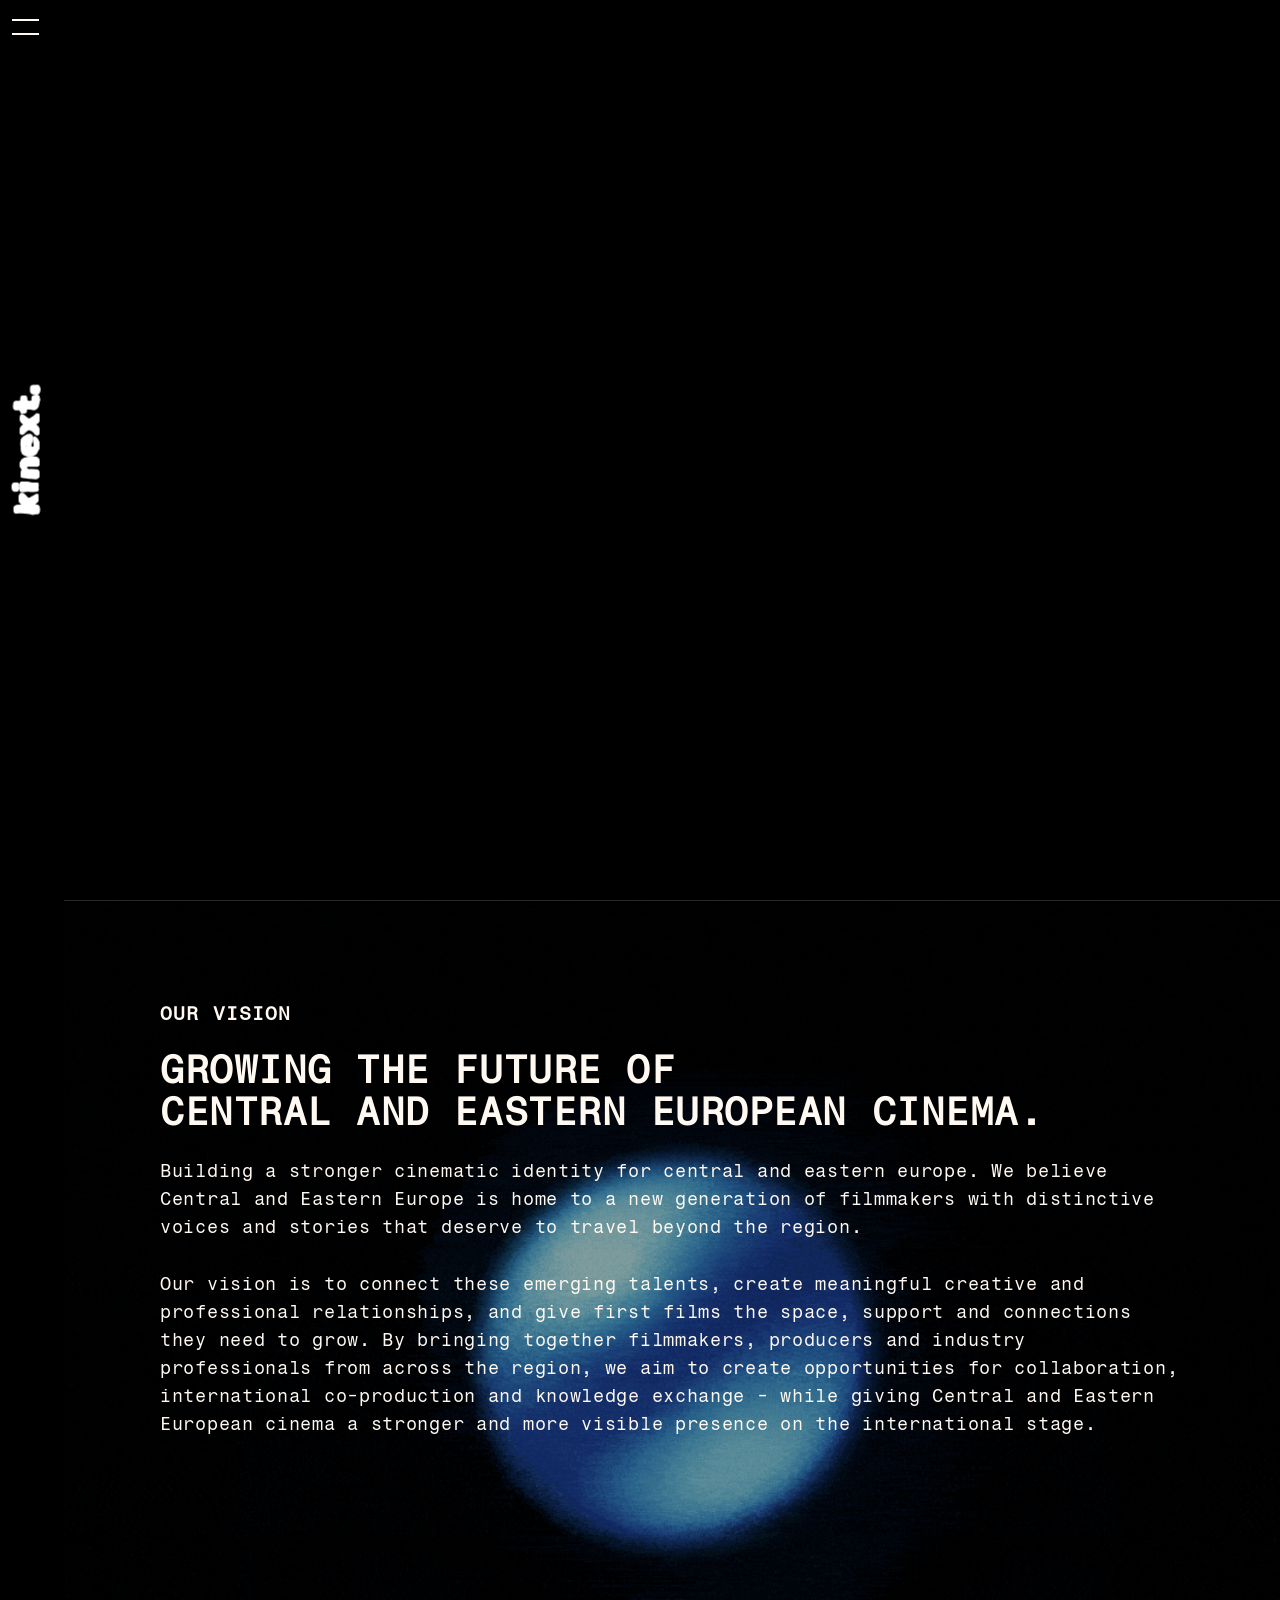
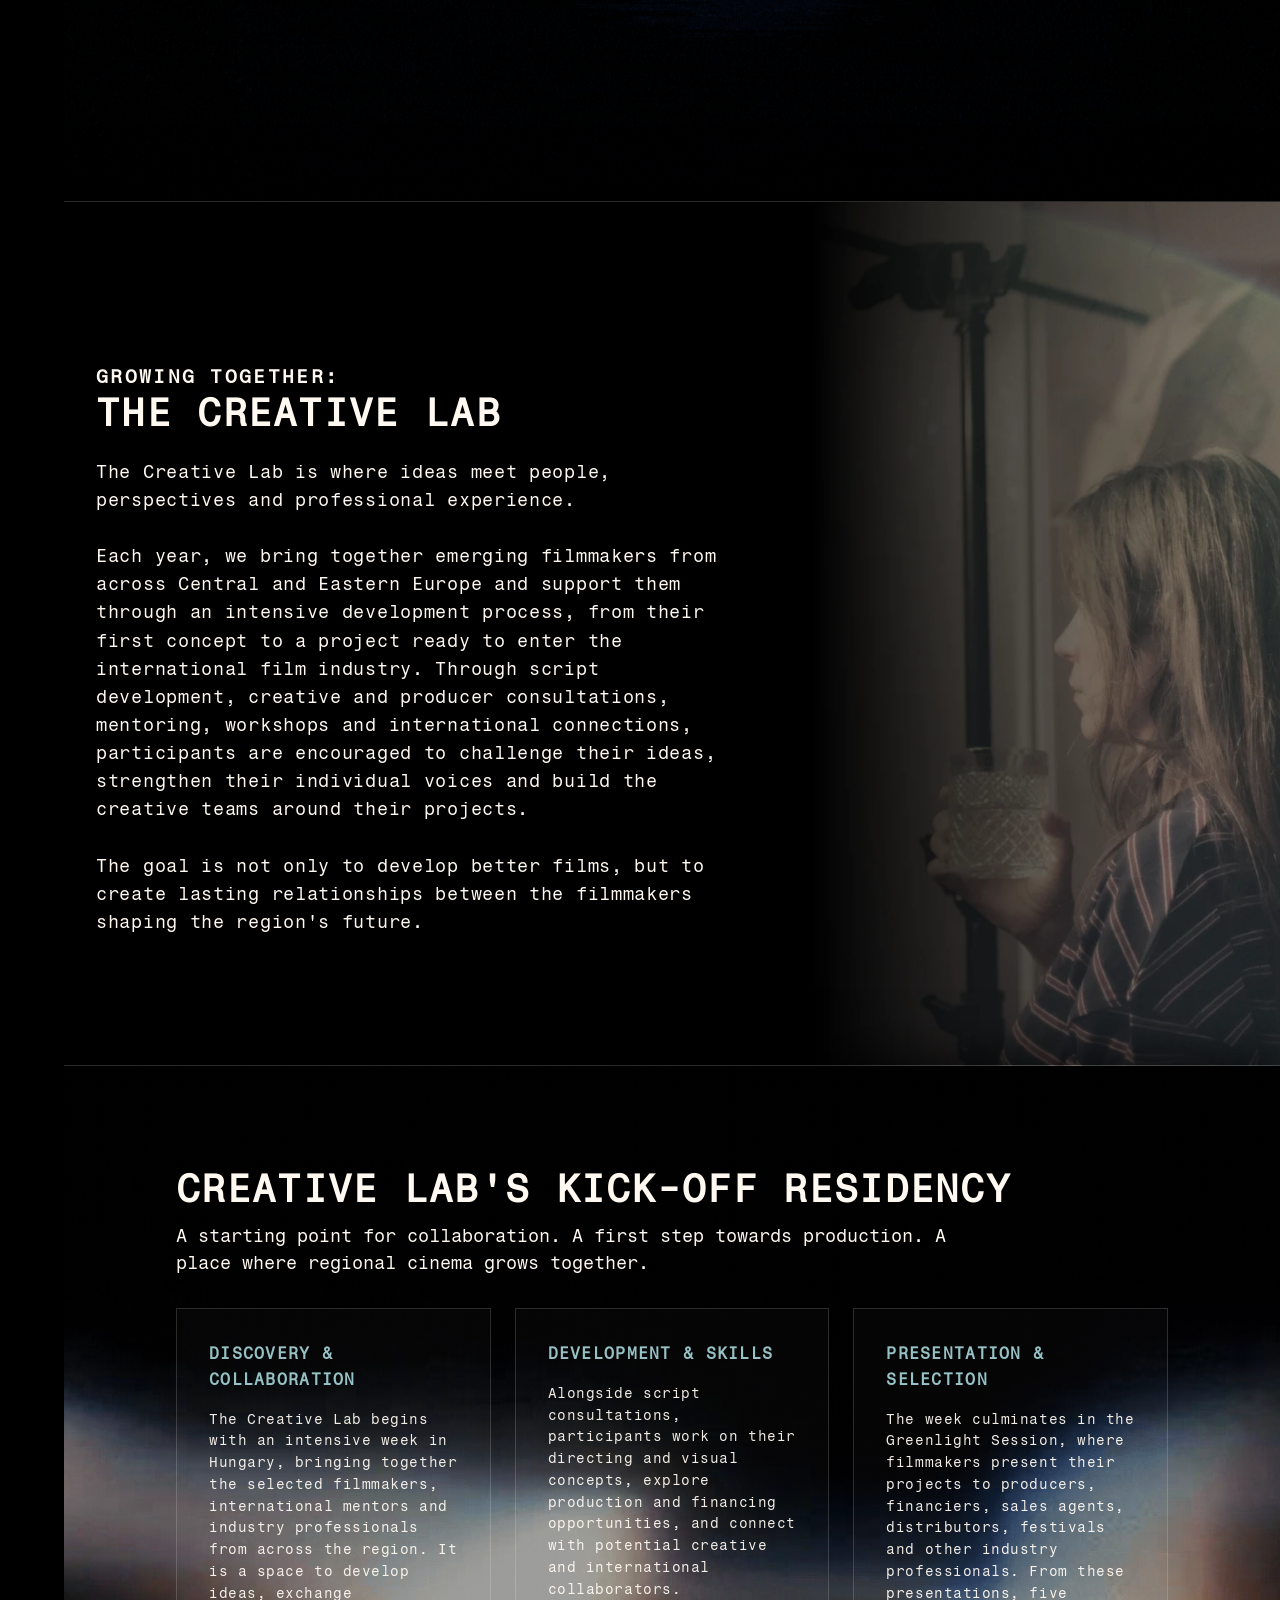
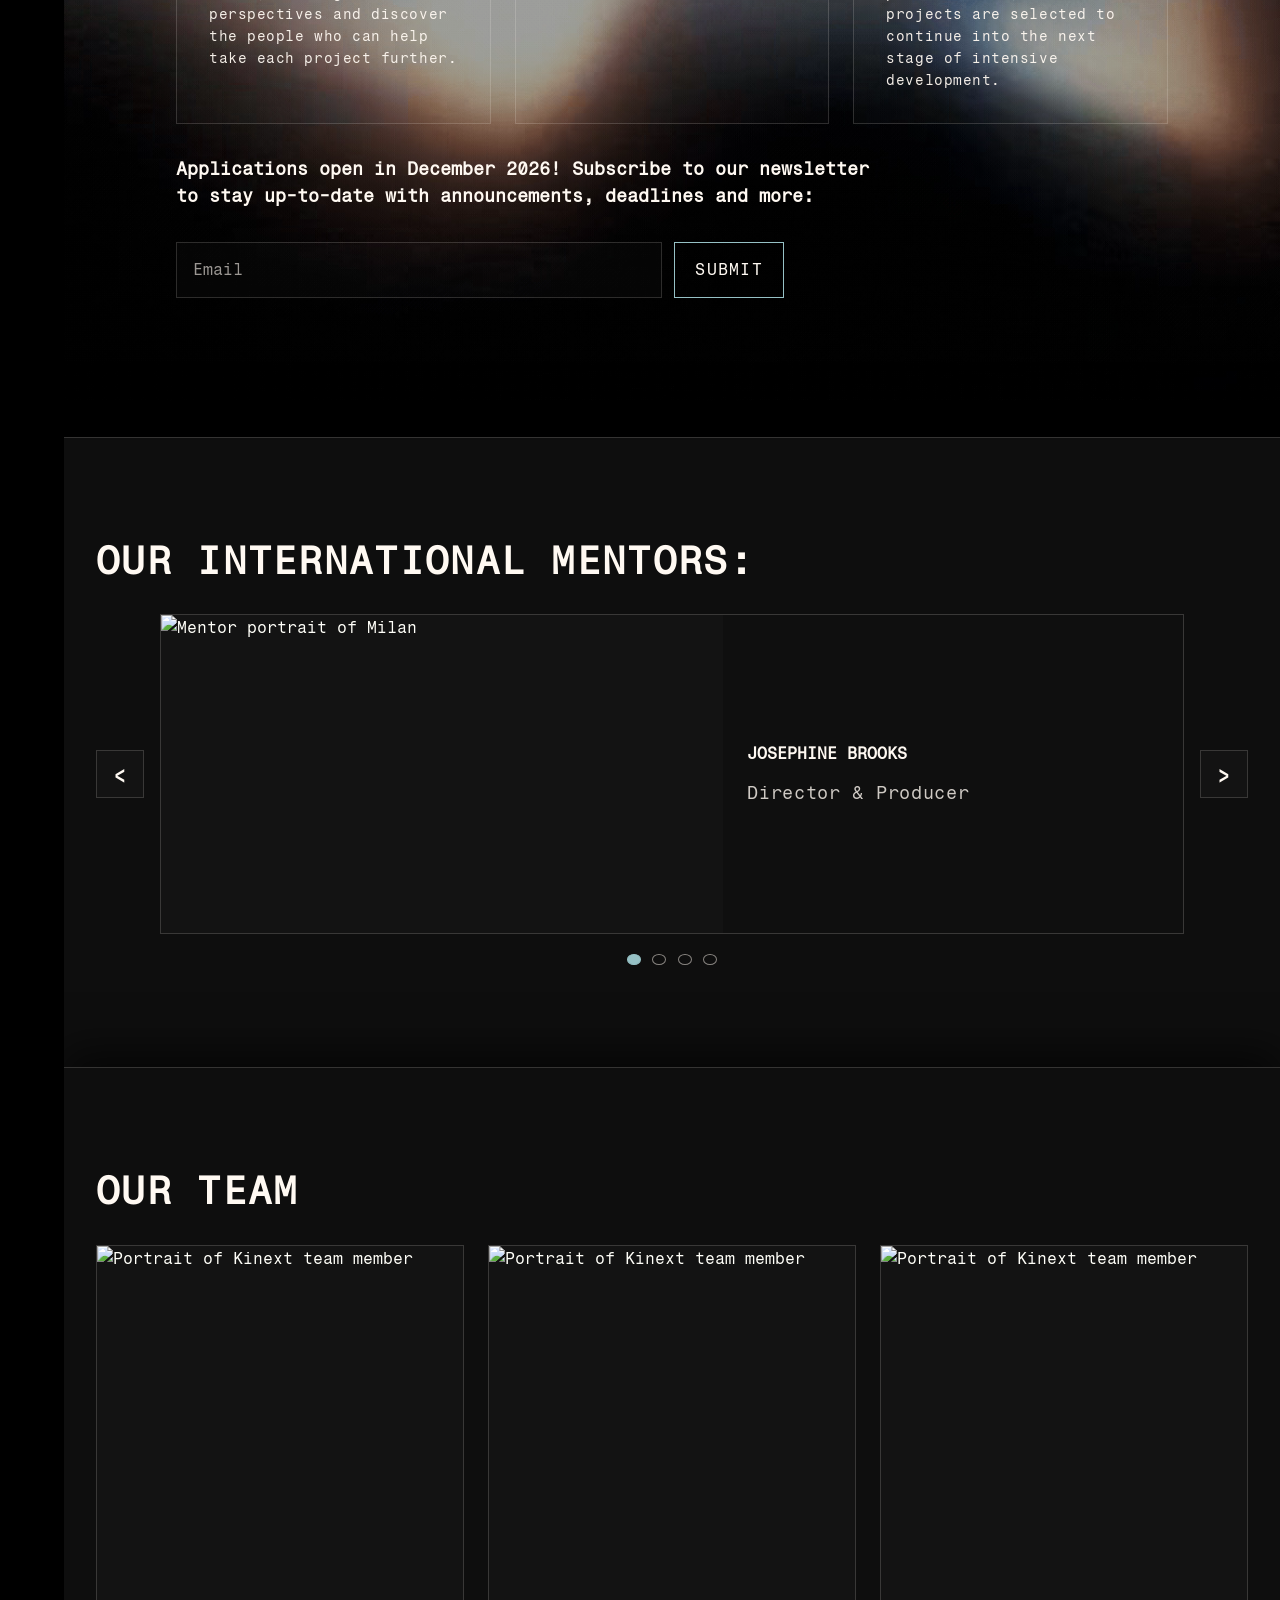
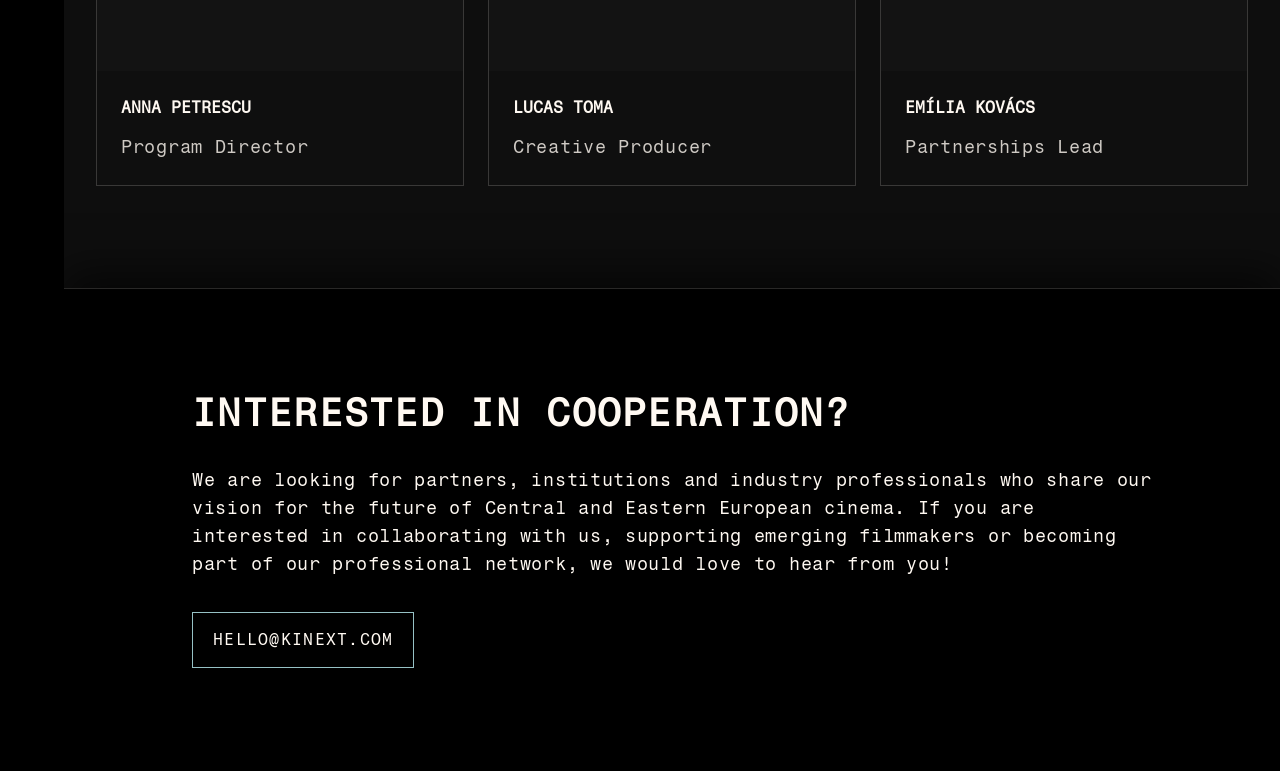
==== public_html/index.html @ cf5c026e "update" ====
<!DOCTYPE html>
<html lang="en">
  <head>
    <meta charset="UTF-8" />
    <meta name="viewport" content="width=device-width, initial-scale=1.0" />
    <meta
      name="description"
      content="Kinext is building a stronger cinematic identity for Central and Eastern Europe through creative collaboration, mentorship, and international opportunities."
    />
    <title>Kinext | Growing the future of Central and Eastern European cinema</title>
    <link rel="preconnect" href="https://fonts.googleapis.com" />
    <link rel="preconnect" href="https://fonts.gstatic.com" crossorigin />
    <link
      href="https://fonts.googleapis.com/css2?family=Fragment+Mono:ital,wght@0,100;0,200;0,300;0,400;0,500;0,600;0,700;1,100;1,200;1,300;1,400;1,500;1,600;1,700&family=Rubik+Spray+Paint&display=swap"
      rel="stylesheet"
    />
    <link rel="stylesheet" href="styles.css" />
  </head>
  <body>
    <div class="page-shell">
      <div class="menu-toolbar" aria-hidden="true">
        <div class="toolbar-logo" aria-hidden="true"></div>
        <button
          class="menu-toggle"
          type="button"
          aria-expanded="false"
          aria-controls="side-menu"
          aria-label="Open navigation menu"
        >
          <span></span>
          <span></span>
        </button>
      </div>

      <aside class="side-menu" id="side-menu" aria-label="Main navigation">

        <nav>
          <ul>
            <li><a href="#vision">Our vision</a></li>
            <li><a href="#creative-lab">The Creative Lab</a></li>
            <li><a href="#residency">Kickoff Residency</a></li>
            <li><a href="#mentors">International mentors</a></li>
            <li><a href="#team">The team</a></li>
            <li><a href="#cooperation">Cooperation</a></li>
          </ul>
        </nav>
      </aside>

      <main>
        <section class="hero section-frame" id="top">
          <video
            class="hero__video"
            autoplay
            muted
            loop
            playsinline
            poster="./assets/DSCF0410.RAF.webp"
            aria-hidden="true"
          >
            <source src="./assets/landing_page_main_video/GIF_PÁSZTOR.mp4" type="video/mp4" />
          </video>
          <!-- <div class="hero__overlay"></div> -->
          <div class="hero__content">
            <h1 class="logo-wordmark" aria-label="Kinext">Kinext.</h1>
            
          </div>
        </section>

        <section class="vision section-frame" id="vision">
          <div class="section-inner">
            <h2>OUR VISION</h2>
            <p class="hero__subtitle">
              GROWING THE FUTURE OF<br>CENTRAL AND EASTERN EUROPEAN CINEMA.
            </p>
            <p>
              Building a stronger cinematic identity for central and eastern europe.
              We believe Central and Eastern Europe is home to a new generation of
              filmmakers with distinctive voices and stories that deserve to travel
              beyond the region.<br><br>Our vision is to connect these emerging talents,
              create meaningful creative and professional relationships, and give first
              films the space, support and connections they need to grow. By bringing
              together filmmakers, producers and industry professionals from across the
              region, we aim to create opportunities for collaboration, international
              co-production and knowledge exchange - while giving Central and Eastern
              European cinema a stronger and more visible presence on the international
              stage.
            </p>
          </div>
        </section>

        <section class="creative-lab section-frame" id="creative-lab">
          <div class="section-media creative-lab__media" aria-hidden="true"></div>
          <div class="creative-lab__overlay"></div>
          <div class="section-inner creative-lab__content">
            <h2><span id="creative-lab-heading">GROWING TOGETHER:</span><br>THE CREATIVE LAB</h2>
            <p>
              The Creative Lab is where ideas meet people, perspectives and professional
              experience.<br><br>Each year, we bring together emerging filmmakers from across
              Central and Eastern Europe and support them through an intensive
              development process, from their first concept to a project ready to enter
              the international film industry. Through script development, creative and
              producer consultations, mentoring, workshops and international connections,
              participants are encouraged to challenge their ideas, strengthen their
              individual voices and build the creative teams around their projects.<br><br>The
              goal is not only to develop better films, but to create lasting
              relationships between the filmmakers shaping the region's future.
            </p>
          </div>
        </section>

        <section class="residency section-frame" id="residency">
          <video
            class="residency__video"
            autoplay
            muted
            loop
            playsinline
            aria-hidden="true"
          >
            <source src="./assets/backgrounds/hatter-residency-webm.webm" type="video/webm" />
          </video>
          <div class="section-inner residency__inner">
            <h2>CREATIVE LAB'S KICK-OFF RESIDENCY</h2>
            <h3>
              A starting point for collaboration. A first step towards production. A
              place where regional cinema grows together.
            </h3>
            <div class="residency-cards">
              <div class="residency-card">
                <h4>Discovery & Collaboration</h4>
                <p>
                  The Creative Lab begins with an intensive week in Hungary, bringing
                  together the selected filmmakers, international mentors and industry
                  professionals from across the region. It is a space to develop ideas,
                  exchange perspectives and discover the people who can help take each
                  project further.
                </p>
              </div>

              <div class="residency-card">
                <h4>Development & Skills</h4>
                <p>
                  Alongside script consultations, participants work on their directing and
                  visual concepts, explore production and financing opportunities, and
                  connect with potential creative and international collaborators.
                </p>
              </div>

              <div class="residency-card">
                <h4>Presentation & Selection</h4>
                <p>
                  The week culminates in the Greenlight Session, where filmmakers present
                  their projects to producers, financiers, sales agents, distributors,
                  festivals and other industry professionals. From these presentations, five
                  projects are selected to continue into the next stage of intensive
                  development.
                </p>
              </div>
            </div>
            <h3 id="submit_label">Applications open in December 2026! Subscribe to our
                  newsletter<br>to stay up-to-date with announcements, deadlines and more:</h3>
            <form 
            action="mailto:example@email.com?subject=Kapcsolatfelvétel"
            method="post"
            enctype="text/plain"
            class="newsletter-form" aria-label="Newsletter subscription form">
              <label class="sr-only" for="email">Email address</label>
              <input id="email" type="email" placeholder="Email" aria-label="Email" />
              <button type="submit">Submit</button>
            </form>
          </div>
        </section>

        <section class="mentors section-frame" id="mentors">
          <div class="section-inner">
            <div class="section-heading-row">
              <h2>Our international mentors:</h2>
            </div>

            <div class="carousel" aria-live="polite">
              <button class="carousel__nav carousel__nav--prev" type="button" aria-label="Previous mentors">
                ‹
              </button>

              <div class="carousel__viewport">
                <div class="carousel__track">
                  <article class="mentor-card is-visible">
                    <img src="/assets/Milan 07310027.raf.webp" alt="Mentor portrait of Milan" />
                    <div class="mentor-card__info">
                      <h3>Josephine Brooks</h3>
                      <p>Director & Producer</p>
                    </div>
                  </article>
                  <article class="mentor-card">
                    <img src="/assets/Milan 07310064.raf.webp" alt="Mentor portrait of another speaker" />
                    <div class="mentor-card__info">
                      <h3>Mateo Silva</h3>
                      <p>Screenwriter & Story Consultant</p>
                    </div>
                  </article>
                  <article class="mentor-card">
                    <img src="/assets/Milan 07310079.raf.webp" alt="Mentor portrait of a filmmaker" />
                    <div class="mentor-card__info">
                      <h3>Leila Novak</h3>
                      <p>Festival Strategist</p>
                    </div>
                  </article>
                  <article class="mentor-card">
                    <img src="/assets/Milan 07310080.raf.webp" alt="Mentor portrait of a creative leader" />
                    <div class="mentor-card__info">
                      <h3>Daniel Kovač</h3>
                      <p>Creative Producer</p>
                    </div>
                  </article>
                </div>
              </div>

              <button class="carousel__nav carousel__nav--next" type="button" aria-label="Next mentors">
                ›
              </button>
            </div>

            <div class="carousel__dots" aria-label="Carousel pagination">
              <button class="dot is-active" type="button" aria-label="Show mentor 1"></button>
              <button class="dot" type="button" aria-label="Show mentor 2"></button>
              <button class="dot" type="button" aria-label="Show mentor 3"></button>
              <button class="dot" type="button" aria-label="Show mentor 4"></button>
            </div>
          </div>
        </section>

        <section class="team section-frame" id="team">
          <div class="section-inner">
            <div class="section-heading-row">
              <h2>Our team</h2>
            </div>

            <div class="team-grid">
              <article class="team-card">
                <img src="/assets/DSCF0410.RAF.webp" alt="Portrait of Kinext team member" />
                <div class="team-card__info">
                  <h3>Anna Petrescu</h3>
                  <p>Program Director</p>
                </div>
              </article>
              <article class="team-card">
                <img src="/assets/Untitled (3).webp" alt="Portrait of Kinext team member" />
                <div class="team-card__info">
                  <h3>Lucas Toma</h3>
                  <p>Creative Producer</p>
                </div>
              </article>
              <article class="team-card">
                <img src="/assets/Milan 07310027.raf.webp" alt="Portrait of Kinext team member" />
                <div class="team-card__info">
                  <h3>Emília Kovács</h3>
                  <p>Partnerships Lead</p>
                </div>
              </article>
            </div>
          </div>
        </section>

        <section class="cooperation section-frame" id="cooperation">
          <div class="section-inner cooperation__inner">
            <h2>INTERESTED IN COOPERATION?</h2>
            <p>
              We are looking for partners, institutions and industry professionals who
              share our vision for the future of Central and Eastern European cinema. If
              you are interested in collaborating with us, supporting emerging filmmakers
              or becoming part of our professional network, we would love to hear from you!
            </p>
            <a class="button-link" href="mailto:hello@kinext.com">hello@kinext.com</a>
          </div>
        </section>
      </main>
    </div>

    <script src="script.js"></script>
  </body>
</html>
---- public_html/styles.css ----
:root {
  --kinext-black: #000000;
  --kinext-off-white: #fff9f2;
  --kinext-beige: #f7ecdf;
  --kinext-teal-light: #96c1c5;
  --kinext-teal-dark: #5d6a6b;

  --bg-primary: var(--kinext-black);
  --text-primary: var(--kinext-off-white);

  --font-primary: 'Fragment Mono', monospace;
  --font-logo: 'Rubik Spray Paint', cursive;

  --content-width: min(1200px, calc(100vw - 2rem));
  --section-padding: clamp(4rem, 8vw, 8rem);
  --panel-line: rgba(255, 249, 242, 0.16);
  --shadow-soft: 0 14px 40px rgba(0, 0, 0, 0.24);
}

* {
  box-sizing: border-box;
}

html {
  scroll-behavior: smooth;
}

body {
  margin: 0;
  padding-left: 4rem; /* 5.5rem-ről csökkentve */
  background: var(--bg-primary);
  color: var(--text-primary);
  font-family: var(--font-primary);
  line-height: 1.6;
}

img {
  display: block;
  max-width: 100%;
}

a {
  color: inherit;
  text-decoration: none;
}

button,
input {
  font: inherit;
}

button {
  cursor: pointer;
}

/* 
Módosítás: overflow-x: hidden helyett overflow: clip-et használunk, 
különben a position: sticky nem fog működni! 
*/
.page-shell {
  min-height: 100vh;
  background: var(--bg-primary);
  position: relative;
  overflow: clip; 
}

/* 
STAKCED SECTIONS LOGIKA
Minden szekció rátapad a képernyő tetejére, és egy finom árnyékkal rendelkezik,
így 3D hatású csúszást kapunk.
*/
.section-frame {
  position: sticky;
  /* Kicserélt sor: Alapból 0px, de ha túl magas a szekció, a JS felülírja */
  top: var(--sticky-top, 0px);
  scroll-margin-top: 0;
  box-shadow: 0 -15px 40px rgba(0, 0, 0, 0.6);
}
/* Az egymásra csúszó sorrend garantálása */
.hero { z-index: 1; }
.vision { 
  z-index: 2; 
  background: url('./assets/backgrounds/hatter-vision.gif');
  background-size: cover;
  background-repeat: no-repeat;
  background-position: center;
}
.creative-lab { z-index: 3; background: var(--kinext-black); }
.residency { z-index: 4; }
.mentors { z-index: 5; background: #0e0e0e; }
.team { z-index: 6; background: #0e0e0e; }
.cooperation { z-index: 7; background: var(--kinext-black); }

.section-inner {
  width: min(var(--content-width), calc(100vw - 8rem));
  margin: 0 auto;
  position: relative;
  z-index: 2;
}

.section-tag {
  font-size: 0.72rem;
  letter-spacing: 0.24rem;
  text-transform: uppercase;
  opacity: 0.8;
  margin: 0 0 1rem;
}

h1, h2, h3, p {
  margin-top: 0;
}

h2 {
  font-size: clamp(1.8rem, 3vw, 3rem);
  letter-spacing: 0.06em;
  line-height: 1.1;
  text-transform: uppercase;
}

p {
  font-size: clamp(0.9rem, 1vw + 0.55rem, 1.1rem);
  letter-spacing: 0.04em;
}
#creative-lab > div.section-inner.creative-lab__content > p:nth-child(3){
  font-size: clamp(0.8rem, 1vw + 0.45rem, 1.0rem);
}
#creative-lab-heading{
  font-size: clamp(1.1rem, 1.5vw, 1.5rem);
}
.logo-wordmark {
  margin: 0;
  font-family: var(--font-logo);
  font-size: clamp(5rem, 14vw, 18rem);
  line-height: 0.8;
  letter-spacing: 0.02em;
  color: var(--kinext-off-white);
  text-transform: none;
}
#vision > div > p:nth-child(3) {
  font-size: clamp(0.9rem, 1vw + 0.55rem, 1.1rem);
}
.sr-only {
  position: absolute;
  width: 1px;
  height: 1px;
  padding: 0;
  margin: -1px;
  overflow: hidden;
  clip: rect(0, 0, 0, 0);
  white-space: nowrap;
  border: 0;
}

.menu-toolbar {
  position: fixed;
  top: 0;
  left: 0;
  z-index: 40;
  width: 3.2rem; /* 4.5rem-ről csökkentve */
  height: 100vh;
  background: #000000;
  pointer-events: none;
}

.toolbar-logo {
  position: absolute;
  right: -85%;
  top: 50%;
  width: 8.2rem;
  height: 15.5rem;
  transform: translateY(-50%) rotate(-90deg);
  background-image: url('./assets/menu_toolbar/kinext.feher.png');
  background-repeat: no-repeat;
  background-position: center;
  background-size: contain;
  pointer-events: none;
}

.menu-toggle {
  position: absolute;
  top: 1.2rem;
  left: 0.75rem; /* Hogy középen legyen a 3.2rem-es sávban */
  z-index: 50;
  width: 2.2rem;
  height: 1rem;
  border: 0;
  background: transparent;
  display: flex;
  flex-direction: column;
  justify-content: space-between;
  padding: 0;
  pointer-events: auto;
  transition: transform 0.2s ease;
}

.menu-toggle:hover,
.menu-toggle:focus-visible {
  transform: translateY(0px);
}

.menu-toggle span {
  display: block;
  width: 1.7rem;
  height: 2px;
  background: var(--text-primary);
  transition: transform 0.28s ease, width 0.28s ease, opacity 0.2s ease;
}

.menu-toggle:hover span:first-child,
.menu-toggle:focus-visible span:first-child {
  transform: translateX(-0.4rem);
}

.menu-toggle:hover span:last-child,
.menu-toggle:focus-visible span:last-child {
  transform: translateX(0.4rem);
}

.menu-toggle.is-open {
  justify-content: space-between;
}

.menu-toggle.is-open span {
  width: 1.9rem;
}

.menu-toggle.is-open span:first-child {
  transform: translateX(0);
}

.menu-toggle.is-open span:last-child {
  opacity: 0;
  width: 0;
}

.side-menu {
  position: fixed;
  top: 0;
  left: 3.2rem; /* A toolbar szélességéhez igazítva */
  width: min(17rem, 82vw);
  height: 100vh;
  background: rgba(0, 0, 0, 0.97);
  transform: translateX(-104%);
  transition: transform 0.35s ease;
  z-index: 25;
  padding: 4rem 1.25rem 2rem 1.5rem;
  display: flex;
  align-items: center;
}

.side-menu.is-open {
  transform: translateX(0);
}

.side-menu nav {
  width: 100%;
}

.side-menu nav ul {
  list-style: none;
  display: grid;
  gap: 0.35rem;
  padding: 0;
  margin: 0;
}

.side-menu nav a {
  display: inline-block;
  font-size: 0.78rem;
  line-height: 1.35;
  letter-spacing: 0.12em;
  text-transform: uppercase;
  color: rgba(255, 255, 255, 0.9);
  transition: opacity 0.2s ease, transform 0.2s ease;
}

.side-menu nav a:hover,
.side-menu nav a:focus-visible {
  opacity: 0.8;
  transform: translateX(0.15rem);
}
#vision > div > h2 {
  font-size: clamp(1.1rem, 1.5vw, 1.5rem);
}
.hero {
  min-height: 100vh;
  display: grid;
  place-items: center;
  background: var(--bg-primary);
  overflow: hidden;
}

.hero__video,
.section-media {
  position: absolute;
  inset: 0;
  width: 100%;
  height: 100%;
  object-fit: cover;
  filter: none;
}

.hero__content {
  position: relative;
  z-index: 2;
  width: var(--content-width);
  display: grid;
  gap: 1rem;
  opacity: 0;
  transform: translateY(20px);
  transition: opacity 1s ease, transform 1s ease;
}

body.hero-visible .hero__content {
  opacity: 1;
  transform: translateY(0);
}

.eyebrow {
  text-transform: uppercase;
  letter-spacing: 0.18em;
  font-size: 0.72rem;
  opacity: 0.8;
  margin: 0;
}

.logo-wordmark,


body.hero-visible .logo-wordmark {
  opacity: 1;
  transform: translateY(0);
}

.hero__subtitle {
  max-width: 42rem;
  font-size: clamp(1.8rem, 3vw, 3rem);
  font-weight: 600;
  white-space: nowrap;
  letter-spacing: 0.04em;
  line-height: 1.1;
  margin: 0;
  margin-bottom: 1.5rem;
}

.vision,
.residency,
.team,
.cooperation {
  border-top: 1px solid var(--panel-line);
}

.vision .section-inner,
.residency__inner,
.cooperation__inner {
  padding: var(--section-padding) 0;
}

.vision .section-inner {
  max-width: 64rem;
  min-height: 100vh;
}

.vision h2 {
  margin-bottom: 1.5rem;
}

.creative-lab {
  min-height: 100vh;
  display: grid;
  align-items: center;
  border-top: 1px solid var(--panel-line);
  overflow: hidden;
}

.creative-lab__media {
  background-image: linear-gradient(rgba(0, 0, 0, 0.15), rgba(0, 0, 0, 0.6)), url('/assets/Untitled (3).webp');
  background-position: center;
}

.creative-lab__overlay {
  position: absolute;
  inset: 0;
  background: url("./assets/backgrounds/hatter-creativelab.webp");
  background-size: cover;
  background-repeat: no-repeat;
  z-index: 1;
}
#creative-lab > div.section-inner.creative-lab__content {
  margin: 0 2rem;
  max-width: 39rem;
}
.creative-lab__content {
  padding: var(--section-padding) 0;
  z-index: 2;
  max-width: 52rem;
}

.creative-lab__content h2 {
  margin-bottom: 1.5rem;
}

.residency {
  position: relative;
  overflow: hidden;
}

.residency__video {
  position: absolute;
  inset: 0;
  width: 100%;
  height: 100%;
  object-fit: cover;
}

.residency__inner {
  position: relative;
  z-index: 2;
  max-width: 62rem;
}

.residency h2 {
  margin-bottom: 0.75rem;
}

.residency h3 {
  font-size: clamp(1rem, 1.4vw, 1.7rem);
  font-weight: 400;
  line-height: 1.5;
  margin-bottom: 1.25rem;
  text-transform: none;
  max-width: 52rem;
}

.residency-cards {
  display: grid;
  grid-template-columns: repeat(3, 1fr);
  gap: 1.5rem;
  margin: 2rem 0;
}

.residency-card {
  border: 1px solid var(--panel-line);
  background: rgba(255, 255, 255, 0.02);
  padding: 2rem;
  display: flex;
  flex-direction: column;
  transition: background 0.2s ease, transform 0.2s ease;
}
#submit_label {
  font-weight: 600;
  white-space: nowrap;
}
.residency-card:hover {
  background: rgba(255, 255, 255, 0.04);
  transform: translateY(-2px);
}

.residency-card h4 {
  font-size: clamp(1rem, 1.1vw, 1.3rem);
  text-transform: uppercase;
  letter-spacing: 0.08em;
  margin: 0 0 1rem 0;
  font-weight: 600;
  color: var(--kinext-teal-light);
}

.residency-card p {
  margin: 0;
  font-size: clamp(0.85rem, 0.95vw, 1rem);
  line-height: 1.6;
  opacity: 0.95;
}

.newsletter-form {
  margin-top: 2rem;
  display: flex;
  flex-wrap: wrap;
  gap: 0.75rem;
  max-width: 38rem;
}

.newsletter-form input {
  flex: 1 1 15rem;
  min-height: 3.25rem;
  border: 1px solid var(--panel-line);
  background: rgba(255, 255, 255, 0.02);
  color: var(--text-primary);
  padding: 0.9rem 1rem;
}

.newsletter-form input::placeholder {
  color: rgba(255, 249, 242, 0.6);
}

.newsletter-form button,
.button-link {
  min-height: 3.25rem;
  border: 1px solid var(--kinext-teal-light);
  background: transparent;
  color: var(--kinext-off-white);
  padding: 0.9rem 1.25rem;
  letter-spacing: 0.08em;
  text-transform: uppercase;
  transition: background 0.2s ease, transform 0.2s ease;
}

.newsletter-form button:hover,
.newsletter-form button:focus-visible,
.button-link:hover,
.button-link:focus-visible {
  background: var(--kinext-teal-light);
  color: var(--kinext-black);
  transform: translateY(-2px);
}

.mentors,
.team {
  padding: clamp(4rem, 8vw, 7rem) 0;
  border-top: 1px solid var(--panel-line);
}

.section-heading-row {
  margin-bottom: 1.75rem;
}

.carousel {
  display: grid;
  grid-template-columns: auto 1fr auto;
  align-items: center;
  gap: 1rem;
}

.carousel__nav {
  width: 3rem;
  height: 3rem;
  border: 1px solid var(--panel-line);
  background: rgba(255, 255, 255, 0.02);
  color: var(--kinext-off-white);
  font-size: 2rem;
  line-height: 1;
}

.carousel__viewport {
  overflow: hidden;
}

.carousel__track {
  display: flex;
  transition: transform 0.4s ease;
}

.mentor-card,
.team-card {
  flex: 0 0 100%;
  display: grid;
  grid-template-columns: minmax(220px, 1.1fr) minmax(120px, 0.9fr);
  gap: 0;
  border: 1px solid var(--panel-line);
  background: rgba(255, 255, 255, 0.02);
  min-height: 20rem;
  overflow: hidden;
}

.mentor-card img,
.team-card img {
  width: 100%;
  height: 100%;
  object-fit: cover;
  filter: saturate(0.9) contrast(1.05);
}

.mentor-card__info,
.team-card__info {
  padding: 1.5rem;
  display: flex;
  flex-direction: column;
  justify-content: center;
  background: rgba(0, 0, 0, 0.22);
}

.mentor-card__info h3,
.team-card__info h3 {
  font-size: clamp(1rem, 1.2vw, 1.6rem);
  text-transform: uppercase;
  margin-bottom: 0.75rem;
}

.mentor-card__info p,
.team-card__info p {
  margin: 0;
  opacity: 0.8;
}

.carousel__dots {
  display: flex;
  justify-content: center;
  gap: 0.7rem;
  margin-top: 1.2rem;
}

.dot {
  width: 0.7rem;
  height: 0.7rem;
  border-radius: 50%;
  border: 1px solid rgba(255, 249, 242, 0.5);
  background: transparent;
}

.dot.is-active {
  background: var(--kinext-teal-light);
  border-color: var(--kinext-teal-light);
}

.team-grid {
  display: grid;
  grid-template-columns: repeat(3, minmax(0, 1fr));
  gap: 1.5rem;
}

.team-card {
  grid-template-columns: 1fr;
  min-height: auto;
}

.team-card img {
  aspect-ratio: 4 / 4.65;
}

.cooperation__inner {
  max-width: 60rem;
}

.button-link {
  display: inline-flex;
  align-items: center;
  justify-content: center;
  margin-top: 1rem;
}
@media (max-width: 850px) {
  .hero__subtitle {
    white-space: normal;
  }
  #submit_label {
    white-space: normal;
  }
}

@media (max-width: 720px) {
  body {
    padding-left: 0;
  }

  .page-shell {
    overflow-x: hidden;
  }

  .menu-toolbar {
    position: fixed;
    top: 0;
    left: 0;
    right: 0;
    width: 100%;
    height: 4rem;
    background: rgba(0, 0, 0, 0.96);
    pointer-events: auto;
    border-bottom: 1px solid var(--panel-line);
  }

  .toolbar-logo {
    right: auto;
    left: 50%;
    top: 50%;
    width: 7rem;
    height: 2.8rem;
    transform: translate(-50%, -50%) rotate(0deg);
  }

  .menu-toggle {
    top: 50%;
    left: 1rem;
    transform: translateY(-50%);
  }

  .side-menu {
    top: 4rem;
    left: 0;
    width: 100%;
    height: auto;
    max-height: calc(100vh - 4rem);
    padding: 1.5rem 1rem 2rem;
    transform: translateY(-120%);
  }

  .side-menu.is-open {
    transform: translateY(0);
  }

  .hero__content {
    width: min(100%, calc(100vw - 2rem));
    padding-top: 5rem;
  }

  .section-inner {
    width: min(100%, calc(100vw - 1.5rem));
  }

  .vision .section-inner,
  .residency__inner,
  .cooperation__inner,
  .creative-lab__content {
    width: min(100%, calc(100vw - 1.5rem));
    margin-left: auto;
    margin-right: auto;
  }

  #creative-lab > div.section-inner.creative-lab__content {
    margin: 0 auto;
    max-width: calc(100vw - 1.5rem);
  }

  .mentor-card {
    grid-template-columns: 1fr;
  }

  .mentor-card img {
    max-height: 18rem;
  }

  .team-grid {
    grid-template-columns: 1fr;
  }

  .carousel {
    grid-template-columns: 1fr;
  }

  .carousel__nav {
    display: none;
  }

  .residency-cards {
    grid-template-columns: 1fr;
    gap: 1rem;
  }
}
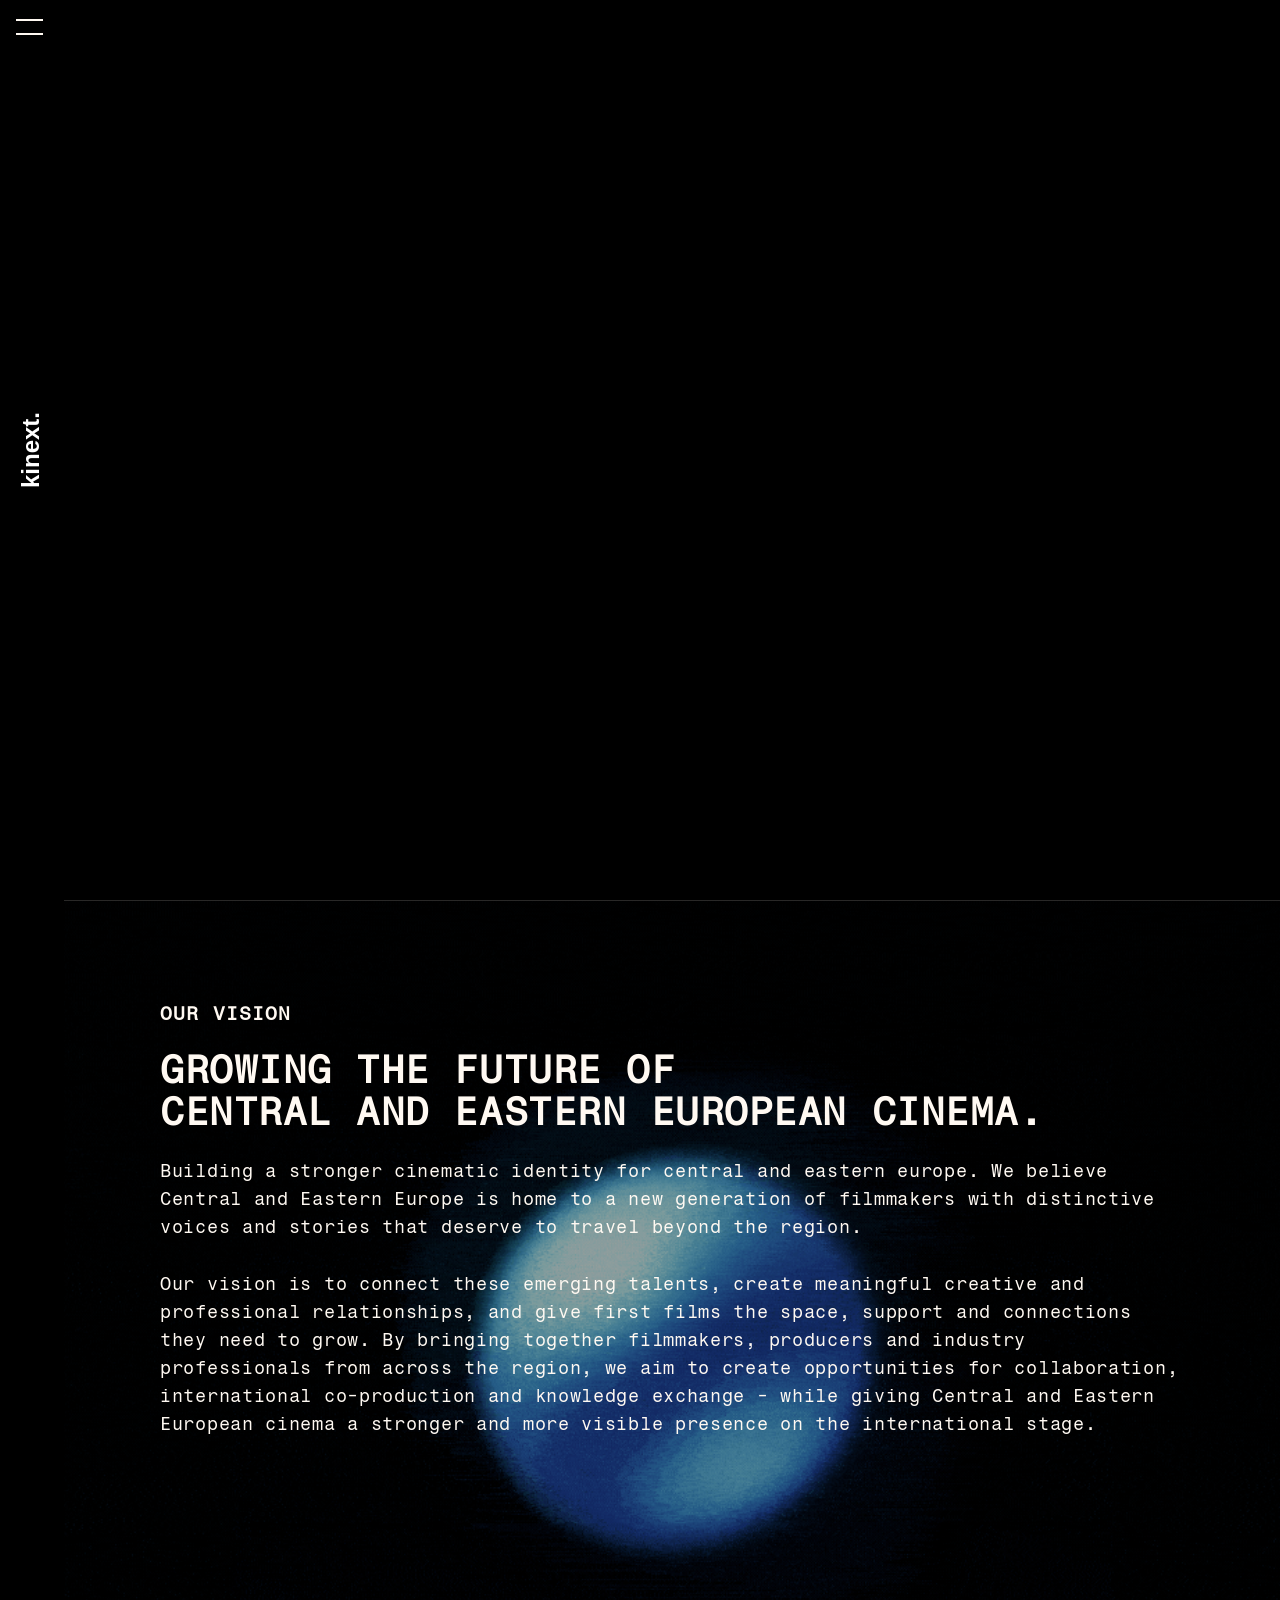
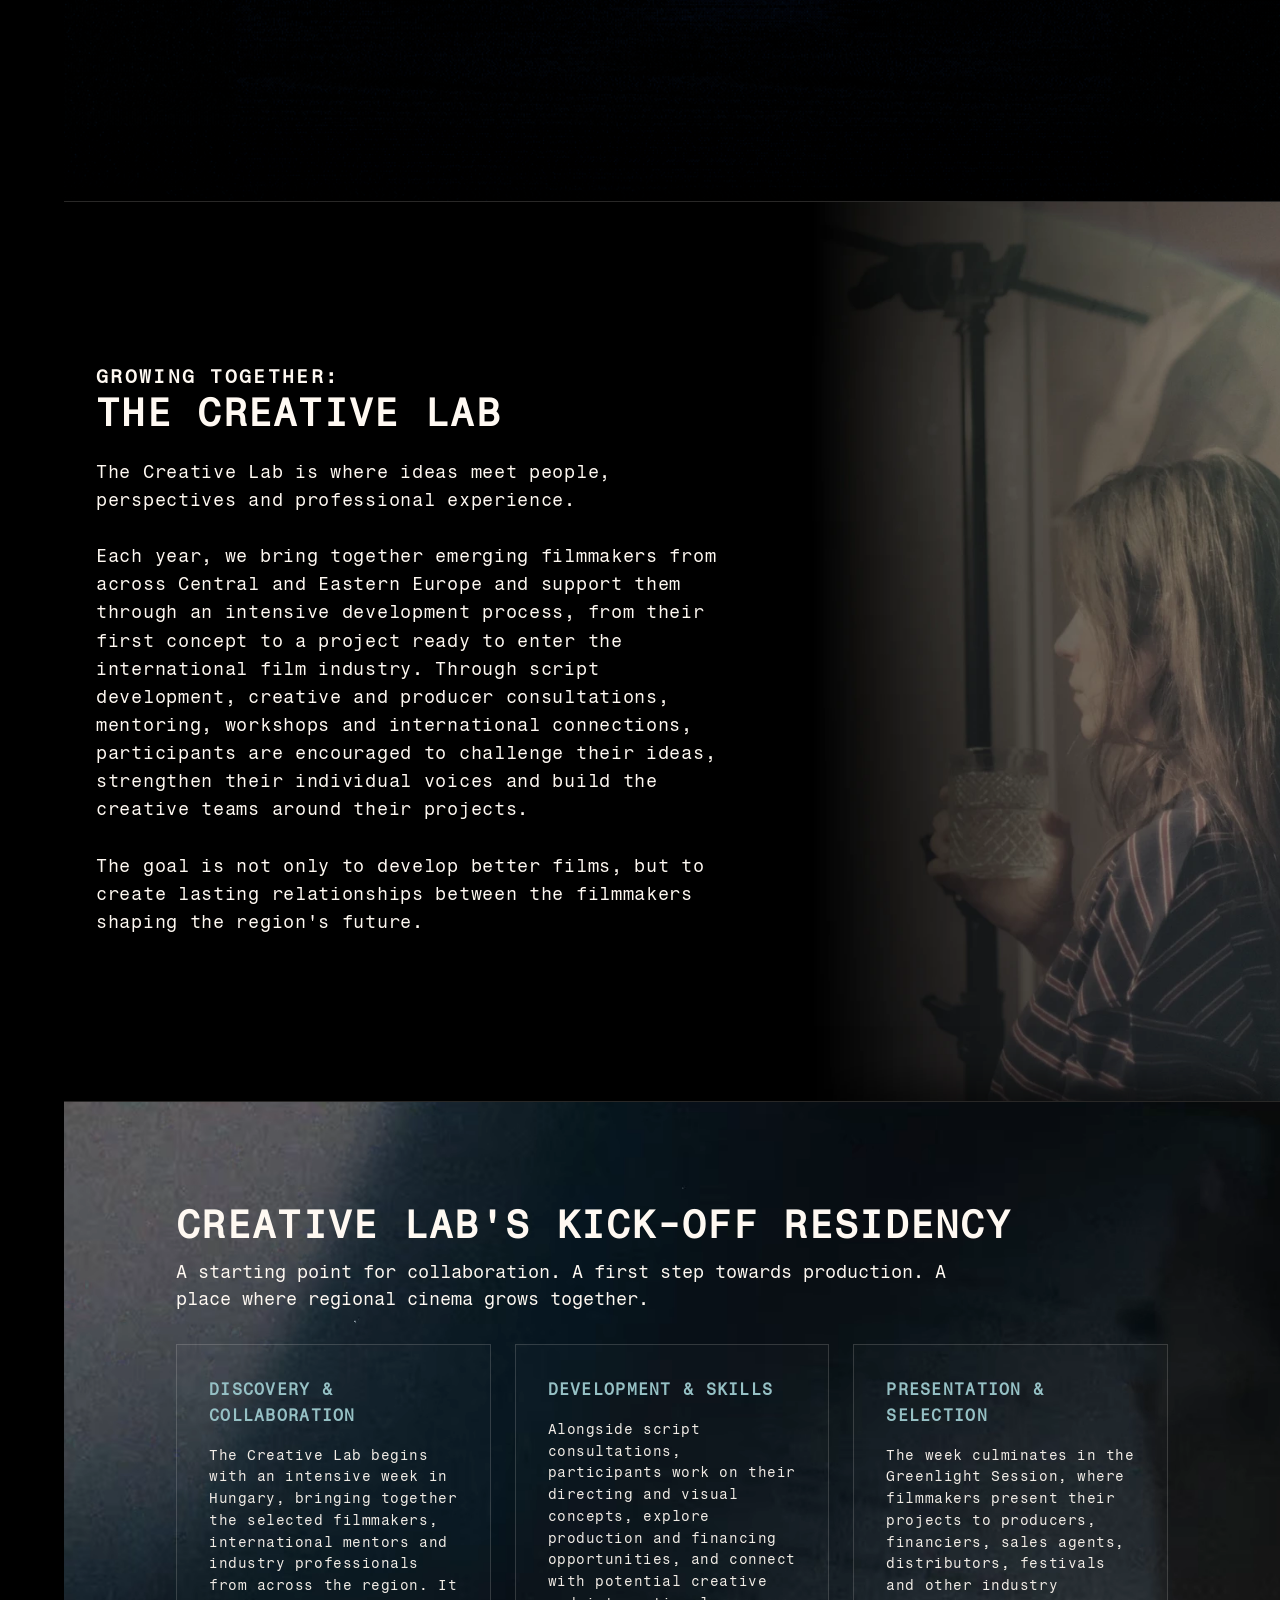
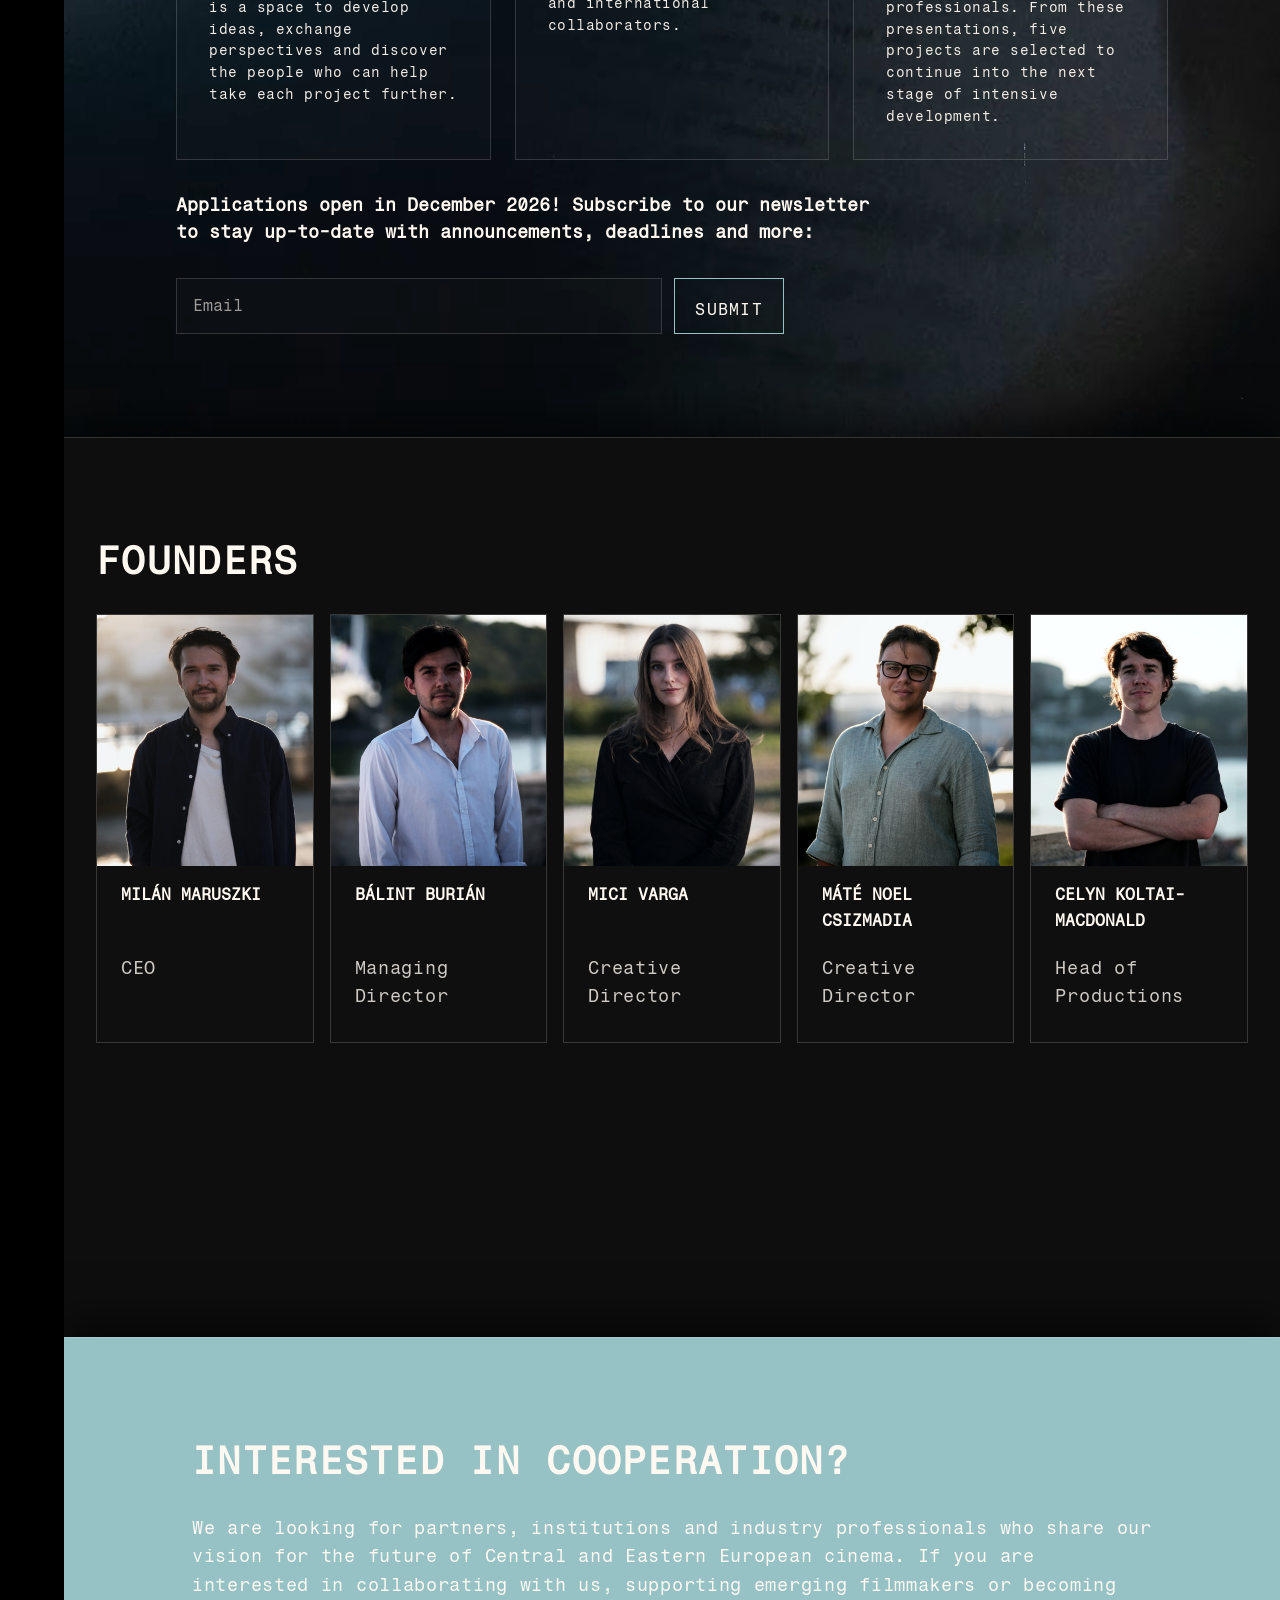
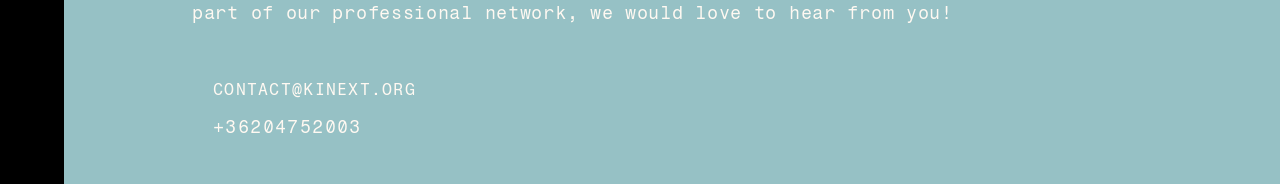
==== commit 95b9110e: "c" ====
--- a/public_html/index.html
+++ b/public_html/index.html
@@ -19,7 +19,7 @@
   <body>
     <div class="page-shell">
       <div class="menu-toolbar" aria-hidden="true">
-        <div class="toolbar-logo" aria-hidden="true"></div>
+        <div class="toolbar-logo google-sans-700" aria-hidden="true">kinext.</div>
         <button
           class="menu-toggle"
           type="button"
@@ -57,11 +57,10 @@
             poster="./assets/DSCF0410.RAF.webp"
             aria-hidden="true"
           >
-            <source src="./assets/landing_page_main_video/GIF_PÁSZTOR.mp4" type="video/mp4" />
+            <source src="./assets/landing_page_main_video/gif_pasztor.webm" type="video/webm" />
           </video>
           <!-- <div class="hero__overlay"></div> -->
           <div class="hero__content">
-            <h1 class="logo-wordmark" aria-label="Kinext">Kinext.</h1>
             
           </div>
         </section>
@@ -117,7 +116,7 @@
             playsinline
             aria-hidden="true"
           >
-            <source src="./assets/backgrounds/hatter-residency-webm.webm" type="video/webm" />
+            <source src="./assets/backgrounds/videoblokk3.webm" type="video/webm" />
           </video>
           <div class="section-inner residency__inner">
             <h2>CREATIVE LAB'S KICK-OFF RESIDENCY</h2>
@@ -170,7 +169,7 @@
             </form>
           </div>
         </section>
-
+        <!--
         <section class="mentors section-frame" id="mentors">
           <div class="section-inner">
             <div class="section-heading-row">
@@ -228,33 +227,49 @@
             </div>
           </div>
         </section>
+        -->
+        
 
         <section class="team section-frame" id="team">
           <div class="section-inner">
             <div class="section-heading-row">
-              <h2>Our team</h2>
+              <h2>FOUNDERS</h2>
             </div>
 
             <div class="team-grid">
               <article class="team-card">
-                <img src="/assets/DSCF0410.RAF.webp" alt="Portrait of Kinext team member" />
-                <div class="team-card__info">
-                  <h3>Anna Petrescu</h3>
-                  <p>Program Director</p>
-                </div>
-              </article>
-              <article class="team-card">
-                <img src="/assets/Untitled (3).webp" alt="Portrait of Kinext team member" />
-                <div class="team-card__info">
-                  <h3>Lucas Toma</h3>
-                  <p>Creative Producer</p>
-                </div>
-              </article>
-              <article class="team-card">
-                <img src="/assets/Milan 07310027.raf.webp" alt="Portrait of Kinext team member" />
-                <div class="team-card__info">
-                  <h3>Emília Kovács</h3>
-                  <p>Partnerships Lead</p>
+                <img src="./assets/team/Still_2026-08-15_202028_1.4.1.jpg" alt="Portrait of Kinext team member" />
+                <div class="team-card__info">
+                  <div class="team-info-name"><h3>Milán Maruszki</h3></div>
+                  <div class="team-info-title"><p>CEO</p></div>
+                </div>
+              </article>
+              <article class="team-card">
+                <img src="./assets/team/Still 2026-08-15 202028_1.1.1.jpg" alt="Portrait of Kinext team member" />
+                <div class="team-card__info">
+                  <div class="team-info-name"><h3>Bálint Burián</h3></div>
+                  <div class="team-info-title"><p>Managing Director</p></div>                                  
+                </div>
+              </article>
+              <article class="team-card">
+                <img src="./assets/team/Still 2026-08-15 202028_1.5.1.jpg" alt="Portrait of Kinext team member" />                                
+                <div class="team-card__info">     
+                  <div class="team-info-name"><h3>Mici Varga</h3></div>
+                  <div class="team-info-title"><p>Creative Director</p></div>
+                </div>
+              </article>
+              <article class="team-card">
+                <img src="./assets/team/Still 2026-08-15 202028_1.3.1.jpg" alt="Portrait of Kinext team member" />
+                <div class="team-card__info">
+                  <div class="team-info-name"><h3>Máté Noel Csizmadia</h3></div>
+                  <div class="team-info-title"><p>Creative Director</p></div>
+                </div>
+              </article>
+              <article class="team-card">
+                <img src="./assets/team/Still 2026-08-15 202028_1.2.1.jpg" alt="Portrait of Kinext team member" />
+                <div class="team-card__info">
+                  <div class="team-info-name"><h3>Celyn Koltai-Macdonald</h3></div>
+                  <div class="team-info-title"><p>Head of Productions</p></div>
                 </div>
               </article>
             </div>
@@ -263,14 +278,15 @@
 
         <section class="cooperation section-frame" id="cooperation">
           <div class="section-inner cooperation__inner">
-            <h2>INTERESTED IN COOPERATION?</h2>
+            <h2 id="footer-title">INTERESTED IN COOPERATION?</h2>
             <p>
               We are looking for partners, institutions and industry professionals who
               share our vision for the future of Central and Eastern European cinema. If
               you are interested in collaborating with us, supporting emerging filmmakers
               or becoming part of our professional network, we would love to hear from you!
             </p>
-            <a class="button-link" href="mailto:hello@kinext.com">hello@kinext.com</a>
+            <a class="button-link" href="mailto:contact@kinext.org">contact@kinext.org</a><br>
+            <p class="phone-number">+36204752003</p>
           </div>
         </section>
       </main>
--- a/public_html/styles.css
+++ b/public_html/styles.css
@@ -62,6 +62,29 @@
   background: var(--bg-primary);
   position: relative;
   overflow: clip; 
+}
+.courier-prime-regular {
+  font-family: "Courier Prime", monospace;
+  font-weight: 400;
+  font-style: normal;
+}
+
+.courier-prime-bold {
+  font-family: "Courier Prime", monospace;
+  font-weight: 700;
+  font-style: normal;
+}
+
+.courier-prime-regular-italic {
+  font-family: "Courier Prime", monospace;
+  font-weight: 400;
+  font-style: italic;
+}
+
+.courier-prime-bold-italic {
+  font-family: "Courier Prime", monospace;
+  font-weight: 700;
+  font-style: italic;
 }
 
 /* 
@@ -164,22 +187,24 @@
 
 .toolbar-logo {
   position: absolute;
-  right: -85%;
+  right: -35%;
   top: 50%;
-  width: 8.2rem;
-  height: 15.5rem;
+  font-size: 1.5rem;
+  color: white !important;
   transform: translateY(-50%) rotate(-90deg);
-  background-image: url('./assets/menu_toolbar/kinext.feher.png');
-  background-repeat: no-repeat;
-  background-position: center;
-  background-size: contain;
   pointer-events: none;
 }
-
+.google-sans-700 {
+  font-family: "Google Sans", sans-serif;
+  font-optical-sizing: auto;
+  font-weight: 700;
+  font-style: normal;
+  font-variation-settings: "GRAD" 0;
+}
 .menu-toggle {
   position: absolute;
   top: 1.2rem;
-  left: 0.75rem; /* Hogy középen legyen a 3.2rem-es sávban */
+  left: 1rem; /* Hogy középen legyen a 3.2rem-es sávban */
   z-index: 50;
   width: 2.2rem;
   height: 1rem;
@@ -403,6 +428,7 @@
 .residency {
   position: relative;
   overflow: hidden;
+  --sticky-top: 0 !important;
 }
 
 .residency__video {
@@ -455,7 +481,10 @@
   background: rgba(255, 255, 255, 0.04);
   transform: translateY(-2px);
 }
-
+.team-card:hover {
+  background: rgba(255, 255, 255, 0.04);
+  transform: translateY(-2px);
+}
 .residency-card h4 {
   font-size: clamp(1rem, 1.1vw, 1.3rem);
   text-transform: uppercase;
@@ -500,11 +529,20 @@
   background: transparent;
   color: var(--kinext-off-white);
   padding: 0.9rem 1.25rem;
+  padding-bottom: 0.5rem !important;
   letter-spacing: 0.08em;
   text-transform: uppercase;
   transition: background 0.2s ease, transform 0.2s ease;
 }
-
+.phone-number {
+  border: 1px solid var(--kinext-teal-light);
+  background: transparent;
+  color: var(--kinext-off-white);
+  padding: -0rem 1.25rem;
+  padding-bottom: 0rem !important;
+  letter-spacing: 0.08em;
+  text-transform: uppercase;
+}
 .newsletter-form button:hover,
 .newsletter-form button:focus-visible,
 .button-link:hover,
@@ -558,7 +596,7 @@
   gap: 0;
   border: 1px solid var(--panel-line);
   background: rgba(255, 255, 255, 0.02);
-  min-height: 20rem;
+  min-height: 10rem;
   overflow: hidden;
 }
 
@@ -569,14 +607,32 @@
   object-fit: cover;
   filter: saturate(0.9) contrast(1.05);
 }
-
+.team-info-name h3, .team-info-title p {
+  margin: 0;
+  padding-left: 1.5rem;
+  padding-right: 1.5rem;
+}
+.team-info-name {
+  padding-top: 1rem;
+}
+.team-info-title {
+  padding-bottom: 1rem;
+  justify-content: flex-end;
+}
+.team-info-title, .team-info-title {
+  height: 50%;
+}
+
+
+.team
 .mentor-card__info,
 .team-card__info {
-  padding: 1.5rem;
   display: flex;
   flex-direction: column;
-  justify-content: center;
+  justify-content: space-between;
   background: rgba(0, 0, 0, 0.22);
+  min-height: 11rem;
+  max-height: 11rem;
 }
 
 .mentor-card__info h3,
@@ -614,23 +670,29 @@
 
 .team-grid {
   display: grid;
-  grid-template-columns: repeat(3, minmax(0, 1fr));
-  gap: 1.5rem;
+  grid-template-columns: repeat(5, minmax(0, 1fr));
+  gap: 1rem;
 }
 
 .team-card {
   grid-template-columns: 1fr;
   min-height: auto;
-}
-
+  transition: background 0.2s ease, transform 0.2s ease;
+}
+.team.section-frame{
+  min-height: 100vh;
+}
 .team-card img {
   aspect-ratio: 4 / 4.65;
 }
 
 .cooperation__inner {
   max-width: 60rem;
-}
-
+  padding-bottom: 1.5rem;
+}
+#cooperation {
+  background-color: #96c1c5;
+}
 .button-link {
   display: inline-flex;
   align-items: center;
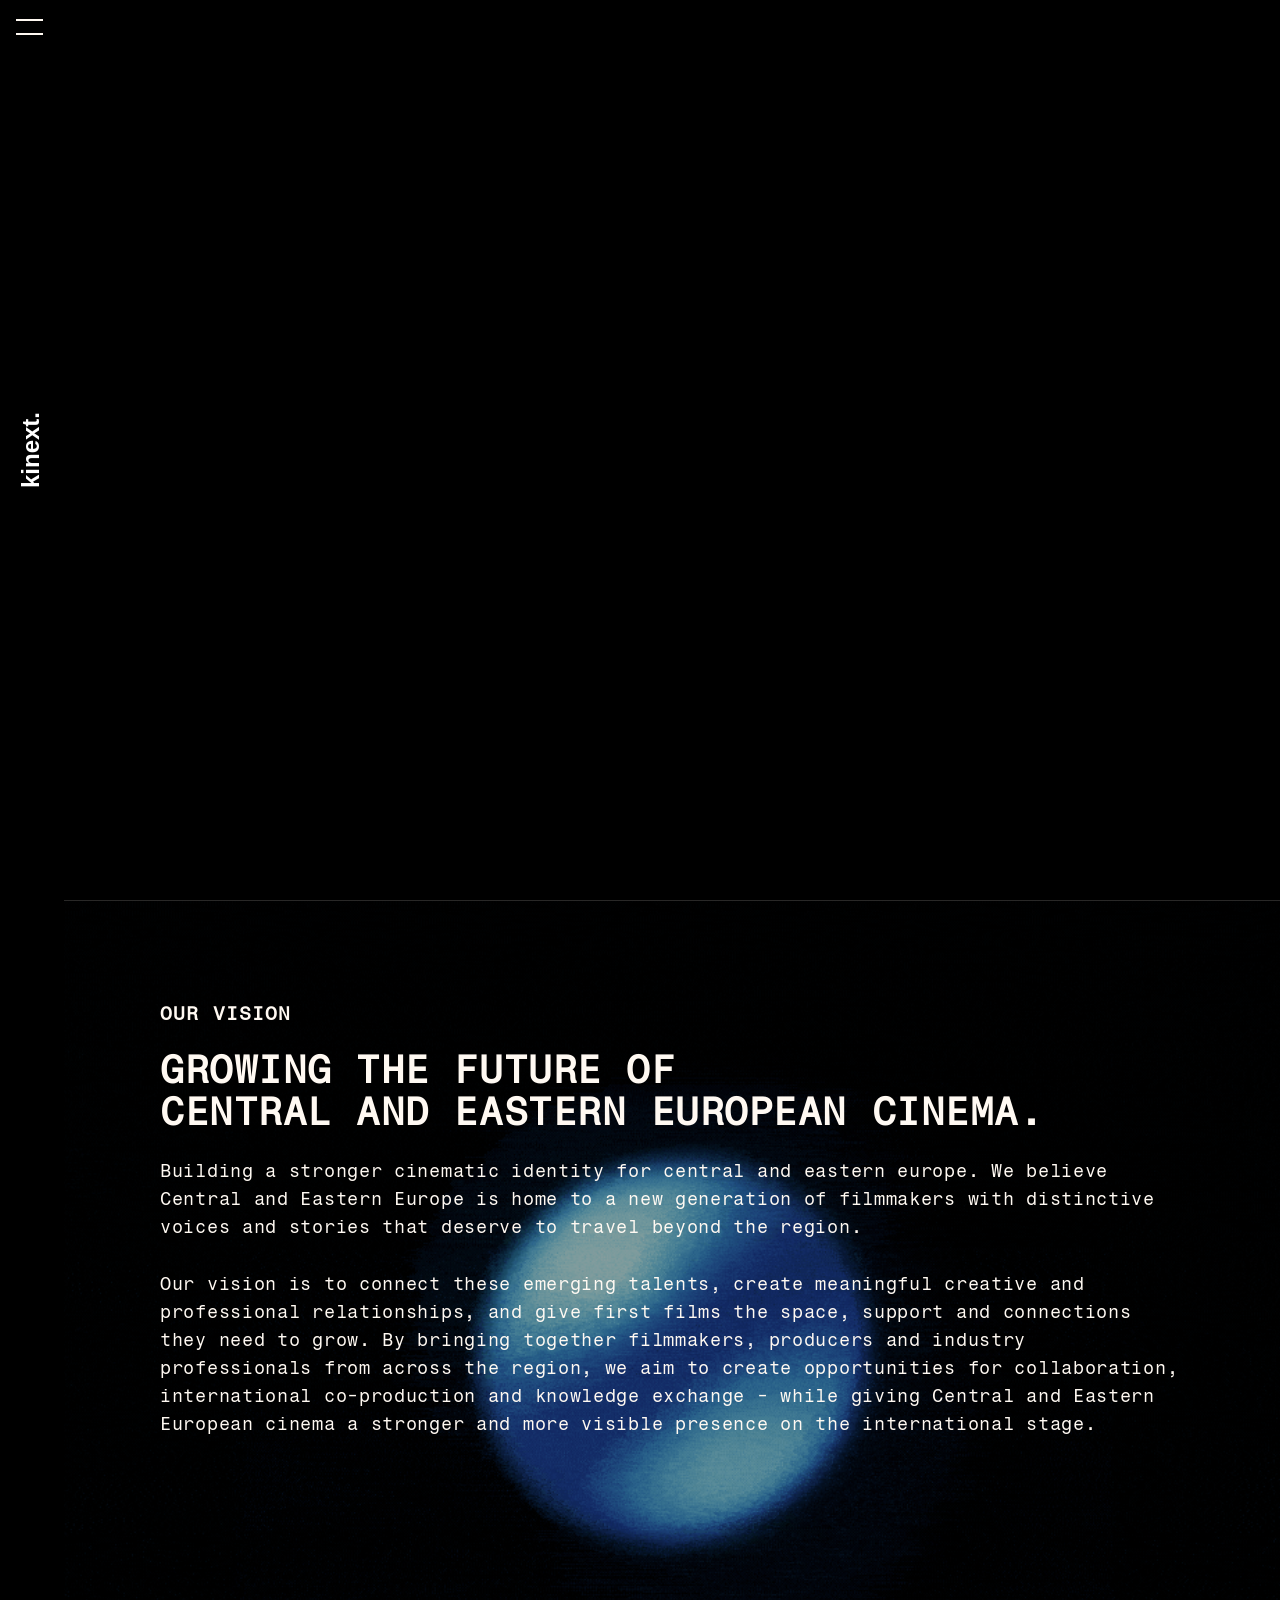
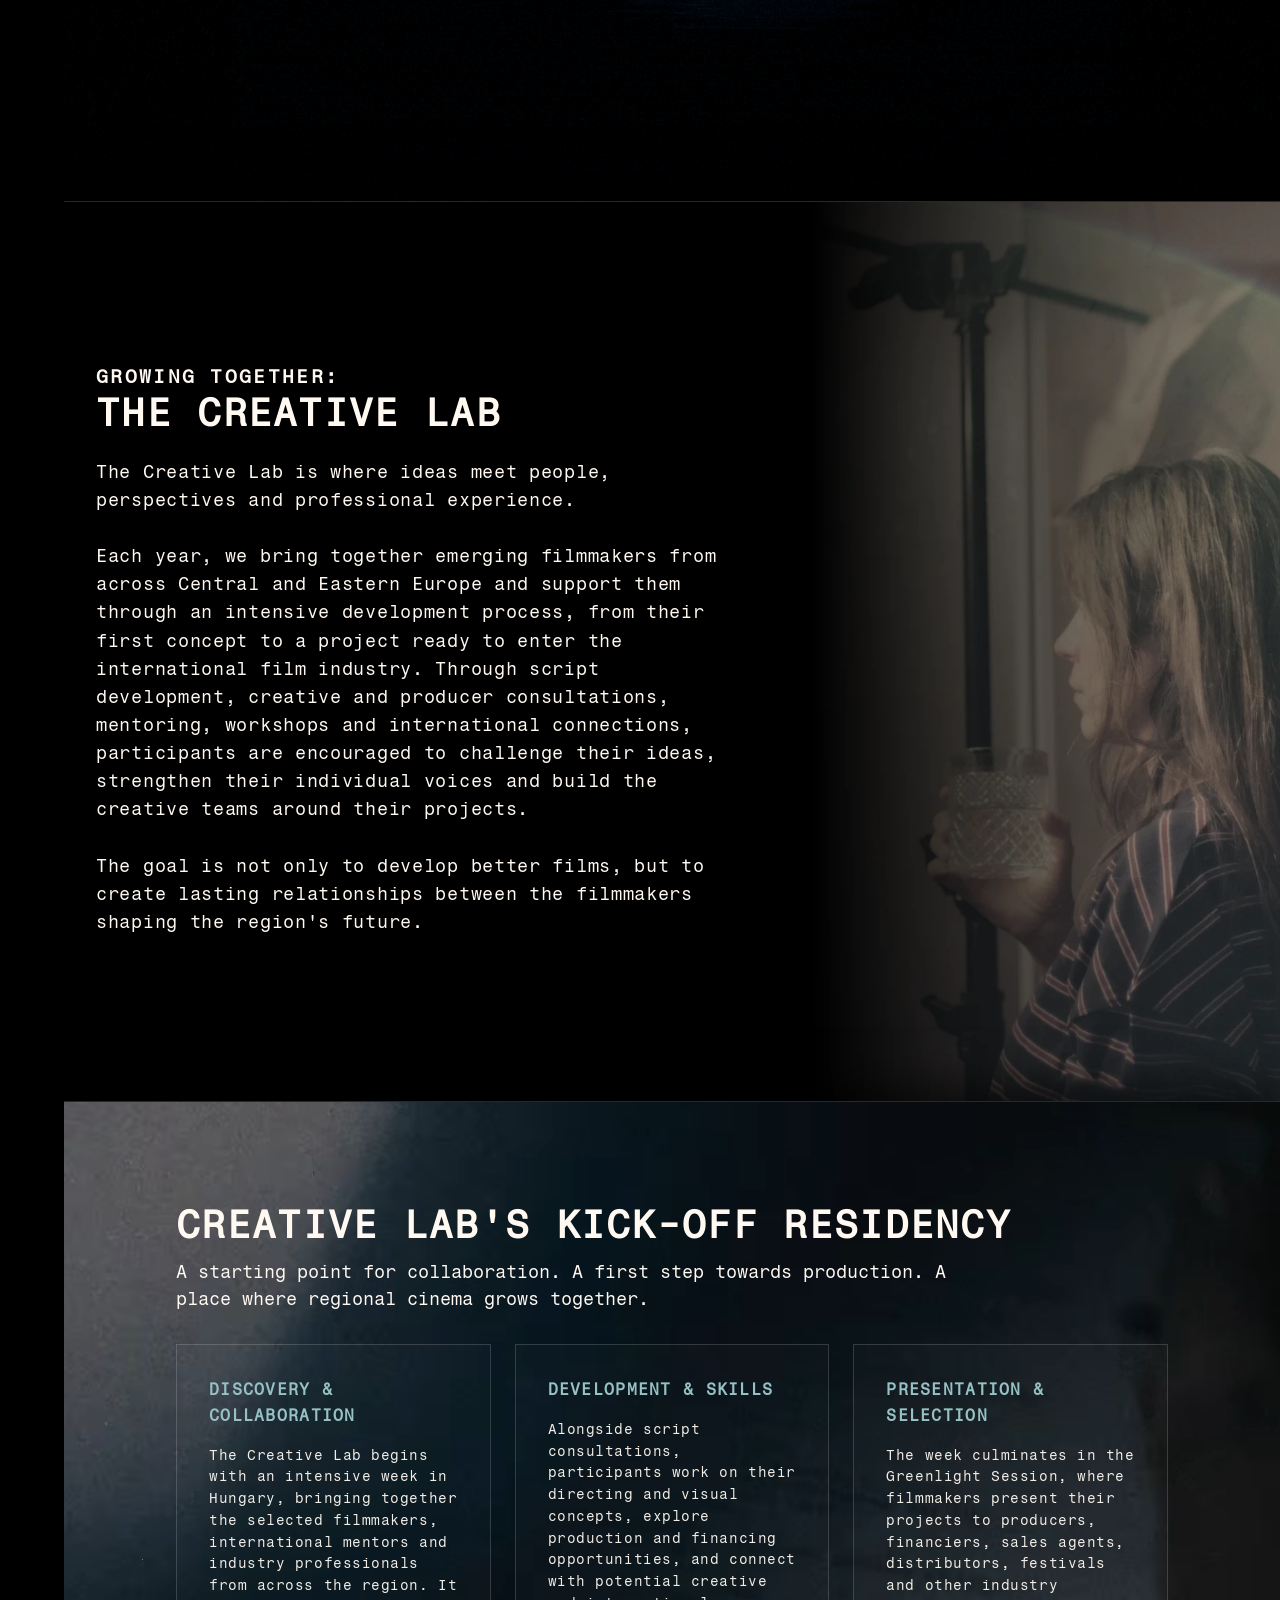
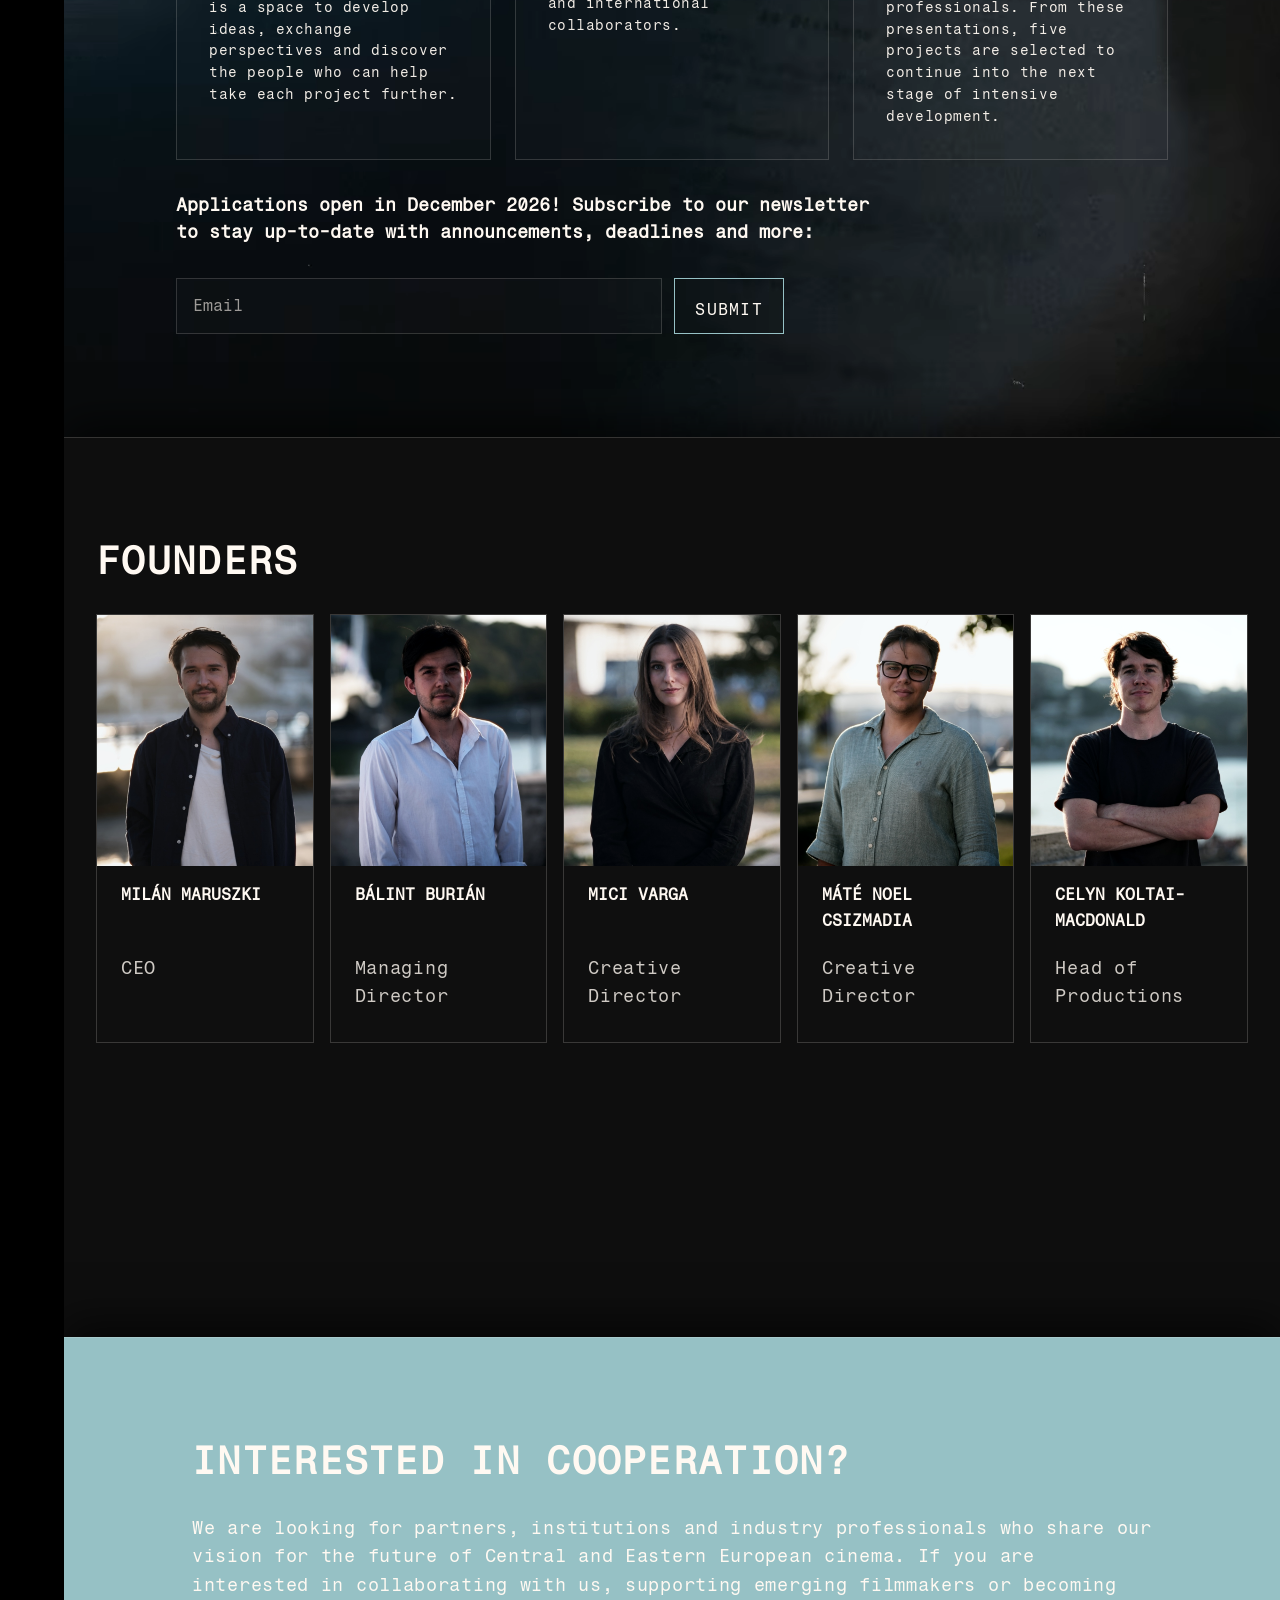
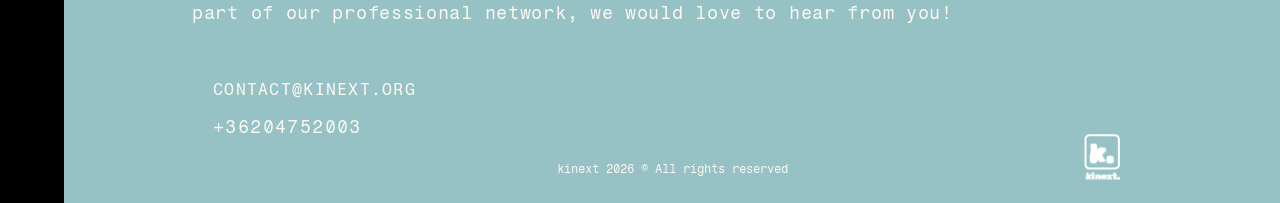
==== commit fb2786d1: "d" ====
--- a/public_html/index.html
+++ b/public_html/index.html
@@ -39,9 +39,8 @@
             <li><a href="#vision">Our vision</a></li>
             <li><a href="#creative-lab">The Creative Lab</a></li>
             <li><a href="#residency">Kickoff Residency</a></li>
-            <li><a href="#mentors">International mentors</a></li>
-            <li><a href="#team">The team</a></li>
-            <li><a href="#cooperation">Cooperation</a></li>
+            <li><a href="#team">Founders</a></li>
+            <li><a href="#cooperation">Contact</a></li>
           </ul>
         </nav>
       </aside>
@@ -287,6 +286,7 @@
             </p>
             <a class="button-link" href="mailto:contact@kinext.org">contact@kinext.org</a><br>
             <p class="phone-number">+36204752003</p>
+            <div id="copyright-holder"><div id="copyright-text">kinext 2026 © All rights reserved</div><div id="footer-logo-div"><img id="footer-img" src="./assets/logo/k. logo feher (1).svg" alt="Kinext logo"></div></div>
           </div>
         </section>
       </main>
--- a/public_html/styles.css
+++ b/public_html/styles.css
@@ -642,6 +642,26 @@
   margin-bottom: 0.75rem;
 }
 
+#copyright-holder {
+  width: 100%;
+  display: flex;
+  flex-direction: row;
+  justify-content: center;
+}
+#copyright-text {
+  font-size: clamp(0.7rem, 0.9vw, 0.9rem);
+}
+#footer-logo-div{
+
+}
+#footer-img{
+  position: absolute;
+  right: 0;
+  bottom: 0;
+  max-width: 6rem;
+  aspect-ratio: 1/1;
+}
+
 .mentor-card__info p,
 .team-card__info p {
   margin: 0;
